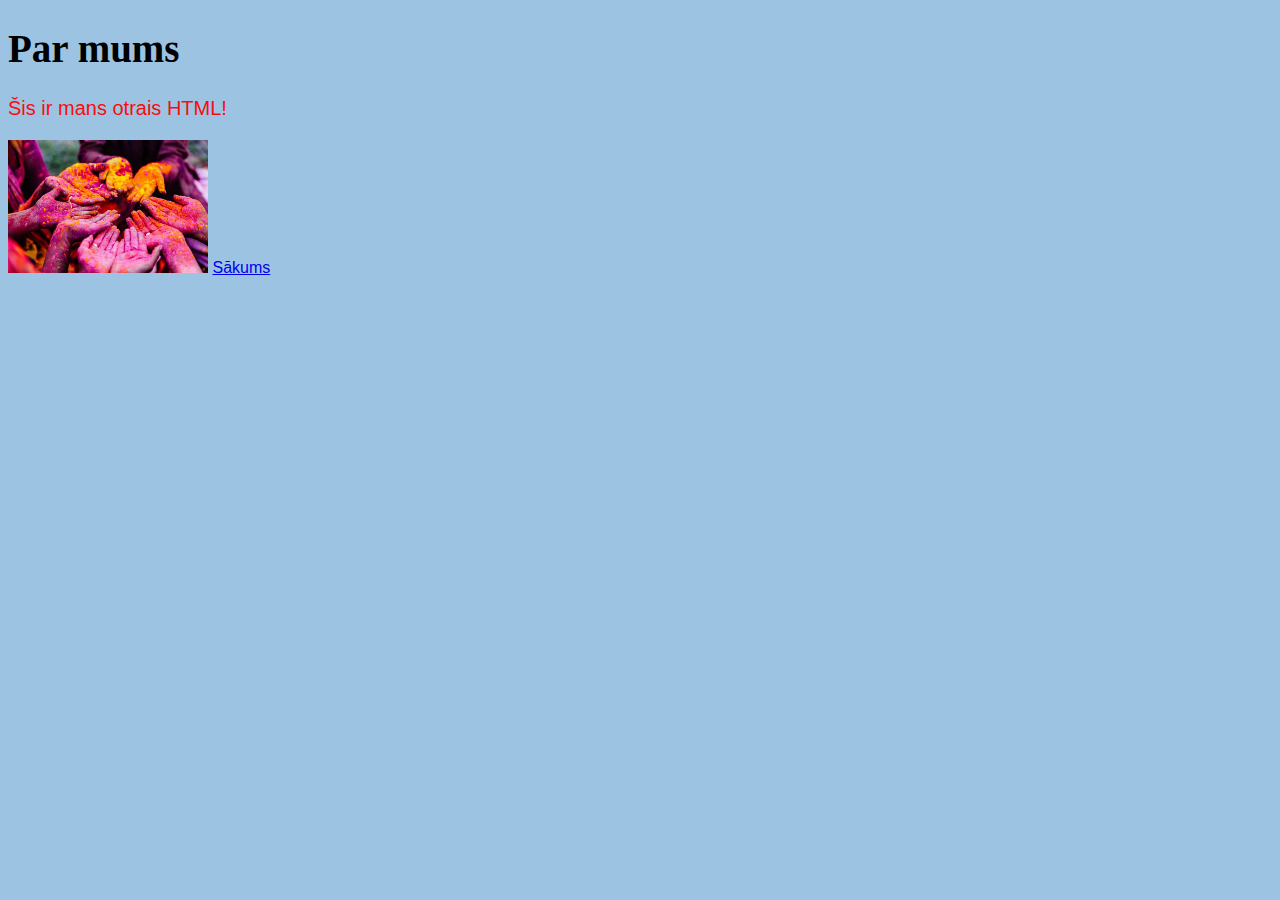
==== parmums.html @ 731309b9 "Initial commit" ====
<!DOCTYPE html>
<html>

<head>
  <meta charset="utf-8">
  <meta name="viewport" content="width=device-width">
  <title>replit</title>
  <link href="style.css" rel="stylesheet" type="text/css" />
</head>

<body>
  <h1>Par mums</h1>
  <p>Šis ir mans otrais HTML!</p>
  <image src="bilde2.jpg" width="200px">
    <a href="index.html">Sākums</a>
    <br>
  <script src="script.js"></script>
</body>

</html>
---- style.css ----
html {
  height: 100%;
  width: 100%;
}
body {
  background-color: #9cc4e2; /* fona krāsa */
  font-family: Arial, Helvetica, sans-serif;
}
h1{
  color: #000000; /* virsraksta krāsa */
  font-family: Sofia;
  font-size: 39px;
}
p {
  color: #f80d0d; /* paragrāfa krāsa */
  font-size: 20px;
}
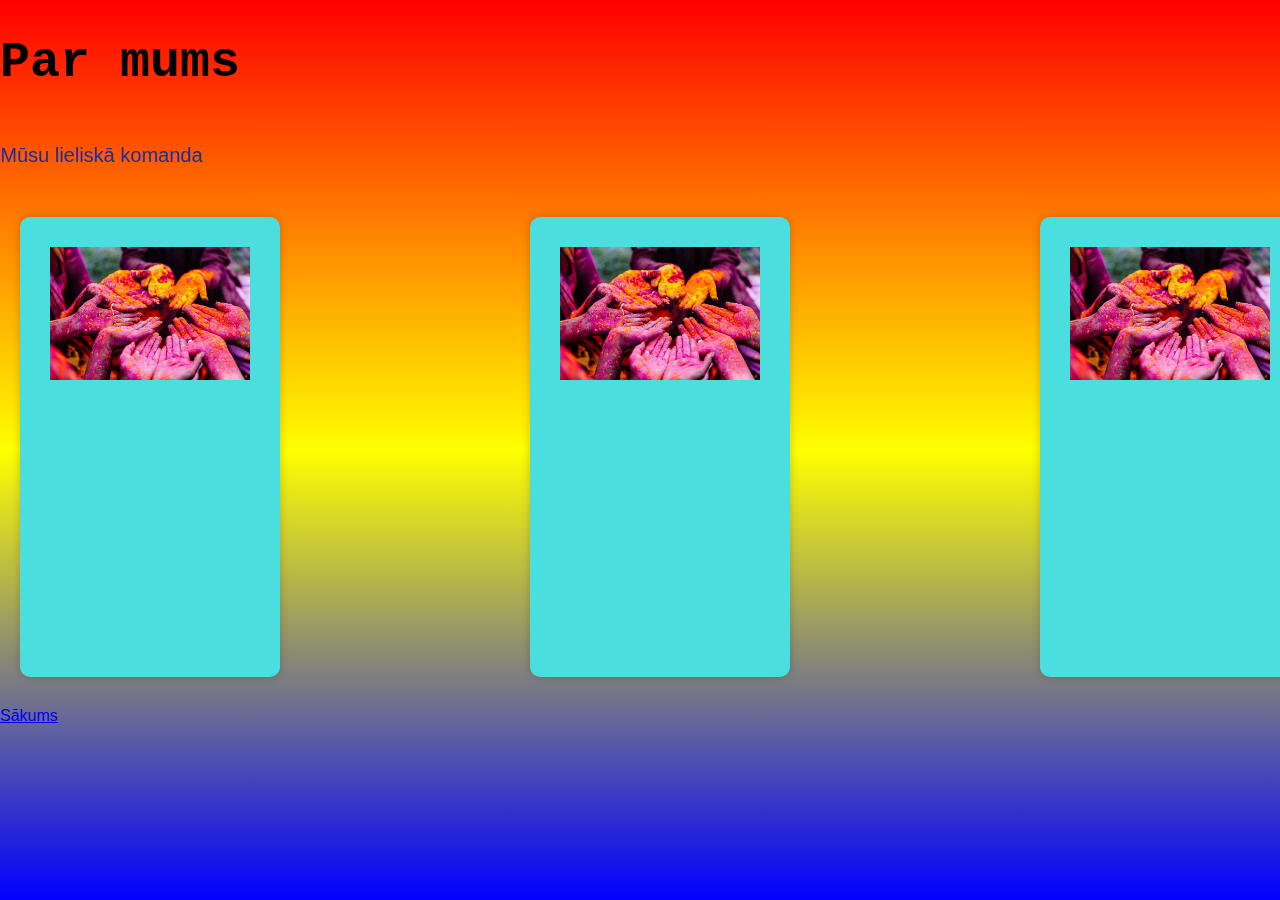
==== commit d2b81c64: "JS" ====
--- a/parmums.html
+++ b/parmums.html
@@ -8,10 +8,14 @@
   <link href="style.css" rel="stylesheet" type="text/css" />
 </head>
 
-<body>
+<body class="parmums-body">
   <h1>Par mums</h1>
-  <p>Šis ir mans otrais HTML!</p>
-  <image src="bilde2.jpg" width="200px">
+  <p>Mūsu lieliskā komanda</p>
+  <div class="img-container">
+    <div class="img-container__profils1"><image src="bilde2.jpg" width="200px"></div>
+    <div class="img-container__profils2"><image src="bilde2.jpg" width="200px"></div>
+    <div class="img-container__profils3"><image src="bilde2.jpg" width="200px"></div>
+  </div>
     <a href="index.html">Sākums</a>
     <br>
   <script src="script.js"></script>
--- a/style.css
+++ b/style.css
@@ -1,17 +1,228 @@
-html {
-  height: 100%;
-  width: 100%;
-}
-body {
-  background-color: #9cc4e2; /* fona krāsa */
-  font-family: Arial, Helvetica, sans-serif;
-}
-h1{
-  color: #000000; /* virsraksta krāsa */
-  font-family: Sofia;
-  font-size: 39px;
-}
+html, body {
+  height: 100%;
+  width: 100%;
+  margin: 0;
+  padding: 0;
+  background-color: #ffffff; /* fona krāsa visam aizmugurē*/
+  background-image: linear-gradient(red, yellow, blue);
+  font-family:'Gill Sans', 'Gill Sans MT', Calibri, 'Trebuchet MS', sans-serif;
+}
+
+.parmums-body{
+  display: flex;
+  flex-direction: column;
+}
+
+.img-container{
+  display: flex;
+  flex-direction: row;
+  justify-content:space-between;
+  align-items: center;
+  width: 100%;
+  padding-left: 20px;
+  padding-right: 20px;
+}
+
+.img-container__profils1 {
+  background-color: #4ADEDE;
+  padding: 30px;
+  margin-top: 30px;
+  margin-bottom: 30px;
+  border-radius: 10px;
+  height: 400px;
+  box-shadow: 0px 0px 10px rgba(0, 0, 0, 0.2);
+}
+
+.img-container__profils2 {
+  background-color: #4ADEDE;
+  padding: 30px;
+  margin-top: 30px;
+  margin-bottom: 30px;
+  border-radius: 10px;
+  height: 400px;
+  box-shadow: 0px 0px 10px rgba(0, 0, 0, 0.2);
+}
+
+.img-container__profils3 {
+  background-color: #4ADEDE;
+  padding: 30px;
+  margin-top: 30px;
+  margin-bottom: 30px;
+  border-radius: 10px;
+  height: 400px;
+  box-shadow: 0px 0px 10px rgba(0, 0, 0, 0.2);
+}
+
+.topnav {
+  overflow: hidden;
+  background-color: #4ADEDE;
+  margin-top: 0px;
+  display: flex;
+  justify-content: space-around;
+  margin-left: 130px;
+  height: 50px;
+}
+
+.topnav a {
+  flex: 1;
+  display: flex;
+  justify-content: center;
+  align-items: left;
+  color: #1E2F97;
+  text-decoration: none;
+  font-size: 20px;
+}
+
+.topnav a:hover {
+  background-color: #ffffff;
+  color: #1E2F97;
+  transition: background-color 0.2s ease;
+}
+
+.topnav a.active {
+  background-color: #797EF6;
+  color: #ffffff;
+}
+
+.sidebar {
+  height: 100%;
+  width: 130px;
+  position: fixed;
+  top: 0;
+  left: 0;
+  background-color: #4ADEDE;
+}
+
+.sidebar a {
+  padding: 10px;
+  text-decoration: none;
+  font-size: 30px;
+  color: #1E2F97;
+  display: block;
+}
+
+.sidebar a:hover {
+  background-color: #797EF6;
+  color: #ffffff;
+  transition: background-color 0.2s ease;
+}
+
+main {
+  margin-left: 130px;
+  padding: 0px 8px;
+}
+
+footer {
+  background-color: #4ADEDE;
+  color: #1E2F97;
+  text-align: center;
+  padding: 10px;
+  margin-top: 20px;
+  bottom: 0;
+  width: 100%;
+  position: fixed;
+}
+
+button {
+  background-color: #797EF6;
+  color: #ffffff;
+  border: #1E2F97;
+  padding: 10px 20px;
+  font-size: 16px;
+  border-radius: 10px;
+  margin-bottom: 30px;
+  cursor: pointer;
+  display: inline-block;
+  transition: background-color 0.2s ease;
+}
+
+button:hover {
+  background-color: #1E2F97;
+  color: #ffffff;
+}
+
+h1 {
+  font-family:'Courier New', Courier, monospace;
+  font-size: 50px;
+}
+
 p {
-  color: #f80d0d; /* paragrāfa krāsa */
+  color: #1E2F97; /* paragrāfa krāsa */
   font-size: 20px;
-}+}
+
+#saturs { /* # izmanto, lai aprakstītu id */
+  background-color: #4ADEDE;
+  padding: 30px;
+  margin-top: 30px;
+  margin-bottom: 30px;
+  border-radius: 10px;
+  box-shadow: 0px 0px 10px rgba(0, 0, 0, 0.2);
+}
+
+#saturs p { /* var atsevišķi nomainīt krāsu */
+  color: #1E2F97;
+}
+
+#saturs img {
+  display: block; /* iedomāta kastīte */
+  border-radius: 10px; /* malu noapaļošana */
+  margin: 0 auto; /* centrēt attēlu */
+}
+
+#saturs iframe {
+  display: block;
+  margin: 0 auto;
+}
+
+#tabula {
+  background-color: #4ADEDE;
+  padding: 30px;
+  margin-top: 30px;
+  margin-bottom: 30px;
+  border-radius: 10px;
+  box-shadow: 0px 0px 10px rgba(0, 0, 0, 0.2); /* ēnas */
+}
+
+#tabula table {
+  width: 100%;
+  border-collapse: separate;
+  background-color: #ffffff;
+  border: 3px solid #797EF6;
+  text-align: center;
+  padding: 10px;
+}
+
+#tabula tr:nth-child(1) { /* tr nozīmē atbulas rindas */
+  background-color: #1E2F97;
+  color:white
+}
+
+#tabula tr:nth-child(3) {
+  background-color: #1E2F97;
+  color:white
+}
+
+#canva {
+  background-color: #4ADEDE;
+  padding: 30px;
+  margin-top: 30px;
+  margin-bottom: 30px;
+  border-radius: 10px;
+  box-shadow: 0px 0px 10px rgba(0, 0, 0, 0.2);
+}
+
+#saturs p {
+  color: #1E2F97;
+  font-size: 20px;
+}
+
+#lapas {
+  width: 100%;
+  height: 100%;
+}
+
+#lapas_saturs {
+  width: 100%;
+  height: 100%;
+}
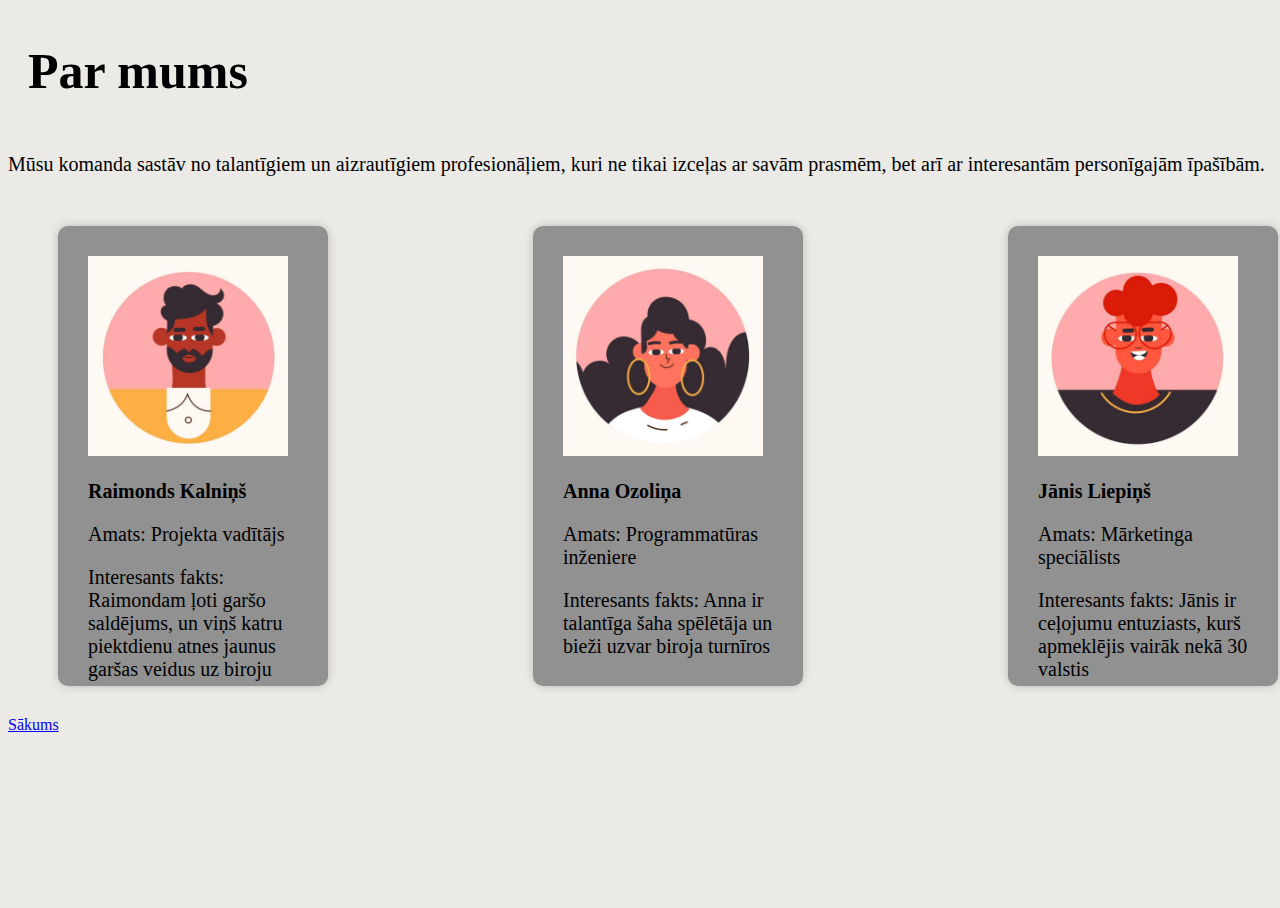
==== commit a55611e3: "Pārveidots "Par mums"" ====
--- a/parmums.html
+++ b/parmums.html
@@ -10,11 +10,23 @@
 
 <body class="parmums-body">
   <h1>Par mums</h1>
-  <p>Mūsu lieliskā komanda</p>
+  <p>Mūsu komanda sastāv no talantīgiem un aizrautīgiem profesionāļiem, kuri ne tikai izceļas ar savām prasmēm, bet arī ar interesantām personīgajām īpašībām.</p>
   <div class="img-container">
-    <div class="img-container__profils1"><image src="bilde2.jpg" width="200px"></div>
-    <div class="img-container__profils2"><image src="bilde2.jpg" width="200px"></div>
-    <div class="img-container__profils3"><image src="bilde2.jpg" width="200px"></div>
+    <div class="img-container__profils1"><image src="pro2.jpg" width="200px">
+    <p><b>Raimonds Kalniņš</b></p>
+      <p>Amats: Projekta vadītājs</p>
+      <p>Interesants fakts: Raimondam ļoti garšo saldējums, un viņš katru piektdienu atnes jaunus garšas veidus uz biroju</p>
+  </div>
+    <div class="img-container__profils2"><image src="pro1.jpg" width="200px">
+    <p><b>Anna Ozoliņa</b></p>
+      <p>Amats: Programmatūras inženiere</p>
+      <p>Interesants fakts: Anna ir talantīga šaha spēlētāja un bieži uzvar biroja turnīros</p>
+  </div>
+    <div class="img-container__profils3"><image src="pro3.jpg" width="200px">
+    <p><b>Jānis Liepiņš</b></p>
+      <p>Amats: Mārketinga speciālists</p>
+      <p>Interesants fakts: Jānis ir ceļojumu entuziasts, kurš apmeklējis vairāk nekā 30 valstis</p>
+  </div>
   </div>
     <a href="index.html">Sākums</a>
     <br>
--- a/style.css
+++ b/style.css
@@ -1,11 +1,11 @@
 html, body {
   height: 100%;
   width: 100%;
-  margin: 0;
-  padding: 0;
+  margin: 10;
+  padding: 20;
   background-color: #ffffff; /* fona krāsa visam aizmugurē*/
-  background-image: linear-gradient(red, yellow, blue);
-  font-family:'Gill Sans', 'Gill Sans MT', Calibri, 'Trebuchet MS', sans-serif;
+  background-image: url("background.jpeg"); /* fona attēls */
+  font-family: Montserrat;
 }
 
 .parmums-body{
@@ -24,43 +24,44 @@
 }
 
 .img-container__profils1 {
-  background-color: #4ADEDE;
-  padding: 30px;
-  margin-top: 30px;
-  margin-bottom: 30px;
+  background-color: #919191;
+  padding: 30px;
+  margin: 30px;
   border-radius: 10px;
   height: 400px;
+  width: 210px;
   box-shadow: 0px 0px 10px rgba(0, 0, 0, 0.2);
 }
 
 .img-container__profils2 {
-  background-color: #4ADEDE;
-  padding: 30px;
-  margin-top: 30px;
-  margin-bottom: 30px;
+  background-color: #919191;
+  padding: 30px;
+  margin: 30px;
   border-radius: 10px;
   height: 400px;
+  width: 210px;
   box-shadow: 0px 0px 10px rgba(0, 0, 0, 0.2);
 }
 
 .img-container__profils3 {
-  background-color: #4ADEDE;
-  padding: 30px;
-  margin-top: 30px;
-  margin-bottom: 30px;
+  background-color: #919191;
+  padding: 30px;
+  margin: 30px;
   border-radius: 10px;
   height: 400px;
+  width: 210px;
   box-shadow: 0px 0px 10px rgba(0, 0, 0, 0.2);
 }
 
 .topnav {
   overflow: hidden;
-  background-color: #4ADEDE;
+  background-color: #919191;
   margin-top: 0px;
   display: flex;
   justify-content: space-around;
-  margin-left: 130px;
+  margin-left: 140px;
   height: 50px;
+  width: 100%
 }
 
 .topnav a {
@@ -68,42 +69,44 @@
   display: flex;
   justify-content: center;
   align-items: left;
-  color: #1E2F97;
+  color: #000000;
   text-decoration: none;
   font-size: 20px;
+  font-family: Montserrat;
 }
 
 .topnav a:hover {
   background-color: #ffffff;
-  color: #1E2F97;
+  color: #000000;
   transition: background-color 0.2s ease;
 }
 
 .topnav a.active {
-  background-color: #797EF6;
+  background-color: #303030;
   color: #ffffff;
 }
 
 .sidebar {
   height: 100%;
-  width: 130px;
+  width: 140px;
   position: fixed;
   top: 0;
   left: 0;
-  background-color: #4ADEDE;
+  background-color: #919191;
 }
 
 .sidebar a {
   padding: 10px;
   text-decoration: none;
   font-size: 30px;
-  color: #1E2F97;
+  color: #000000;
   display: block;
+  font-family: Montserrat;
 }
 
 .sidebar a:hover {
-  background-color: #797EF6;
-  color: #ffffff;
+  background-color: #ffffff;
+  color: #000000;
   transition: background-color 0.2s ease;
 }
 
@@ -113,14 +116,14 @@
 }
 
 footer {
-  background-color: #4ADEDE;
-  color: #1E2F97;
+  background-color: #545454;
+  color: #ffffff;
+  position: fixed;
   text-align: center;
-  padding: 10px;
-  margin-top: 20px;
+  padding: 8px;
+  margin-top: 10px;
   bottom: 0;
   width: 100%;
-  position: fixed;
 }
 
 button {
@@ -142,18 +145,22 @@
 }
 
 h1 {
-  font-family:'Courier New', Courier, monospace;
+  color: #000000;
+  font-family: Montserrat;
   font-size: 50px;
+  margin-left: 20px;
 }
 
 p {
-  color: #1E2F97; /* paragrāfa krāsa */
+  color: #000000; /* paragrāfa krāsa */
   font-size: 20px;
+  font-family: Montserrat;
 }
 
 #saturs { /* # izmanto, lai aprakstītu id */
-  background-color: #4ADEDE;
-  padding: 30px;
+  background-color: #919191;
+  padding: 30px;
+  margin-left: 20px;
   margin-top: 30px;
   margin-bottom: 30px;
   border-radius: 10px;
@@ -161,7 +168,8 @@
 }
 
 #saturs p { /* var atsevišķi nomainīt krāsu */
-  color: #1E2F97;
+  color: #000000;
+  font-family: Montserrat;
 }
 
 #saturs img {
@@ -176,12 +184,13 @@
 }
 
 #tabula {
-  background-color: #4ADEDE;
+  background-color: #919191;
   padding: 30px;
   margin-top: 30px;
   margin-bottom: 30px;
   border-radius: 10px;
   box-shadow: 0px 0px 10px rgba(0, 0, 0, 0.2); /* ēnas */
+  margin-left: 20px;
 }
 
 #tabula table {
@@ -204,17 +213,13 @@
 }
 
 #canva {
-  background-color: #4ADEDE;
+  background-color: #919191;
   padding: 30px;
   margin-top: 30px;
-  margin-bottom: 30px;
-  border-radius: 10px;
-  box-shadow: 0px 0px 10px rgba(0, 0, 0, 0.2);
-}
-
-#saturs p {
-  color: #1E2F97;
-  font-size: 20px;
+  margin-bottom: 200px;
+  border-radius: 10px;
+  box-shadow: 0px 0px 10px rgba(0, 0, 0, 0.2);
+  margin-left: 20px;
 }
 
 #lapas {
